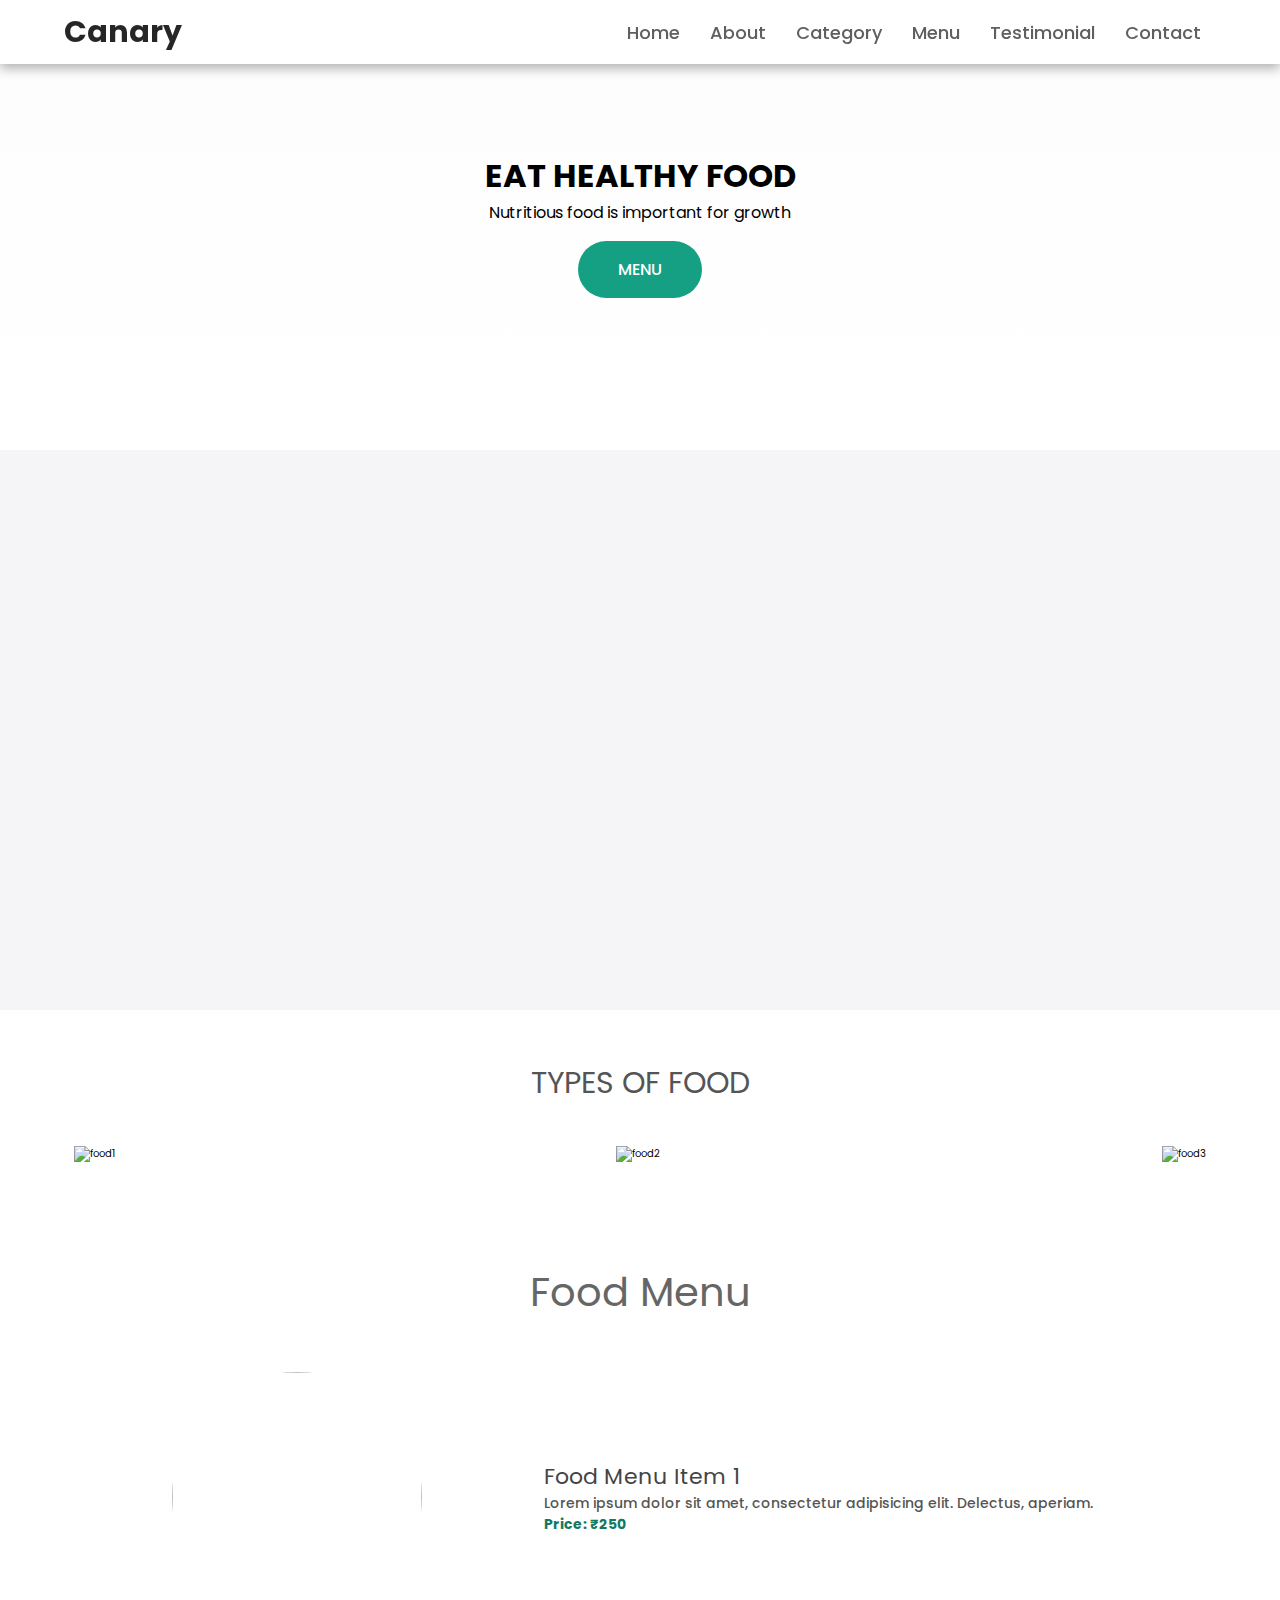
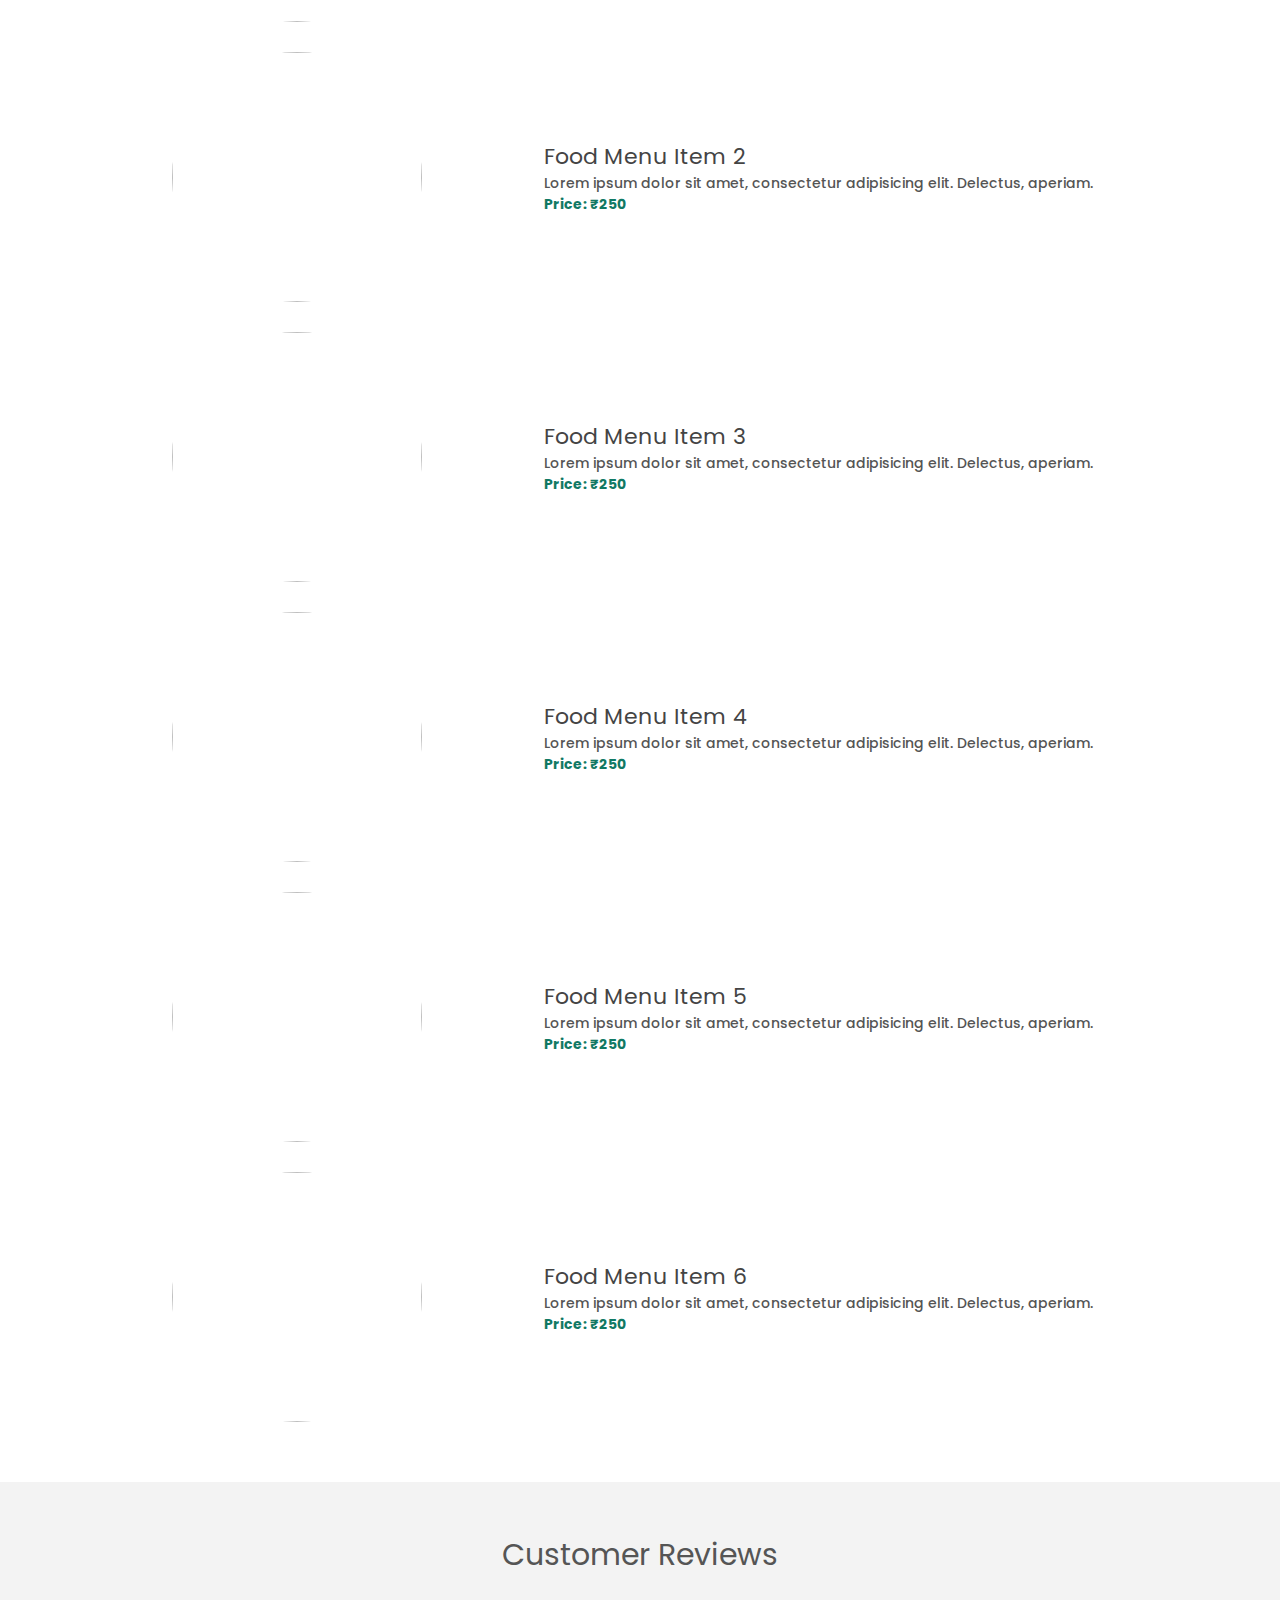
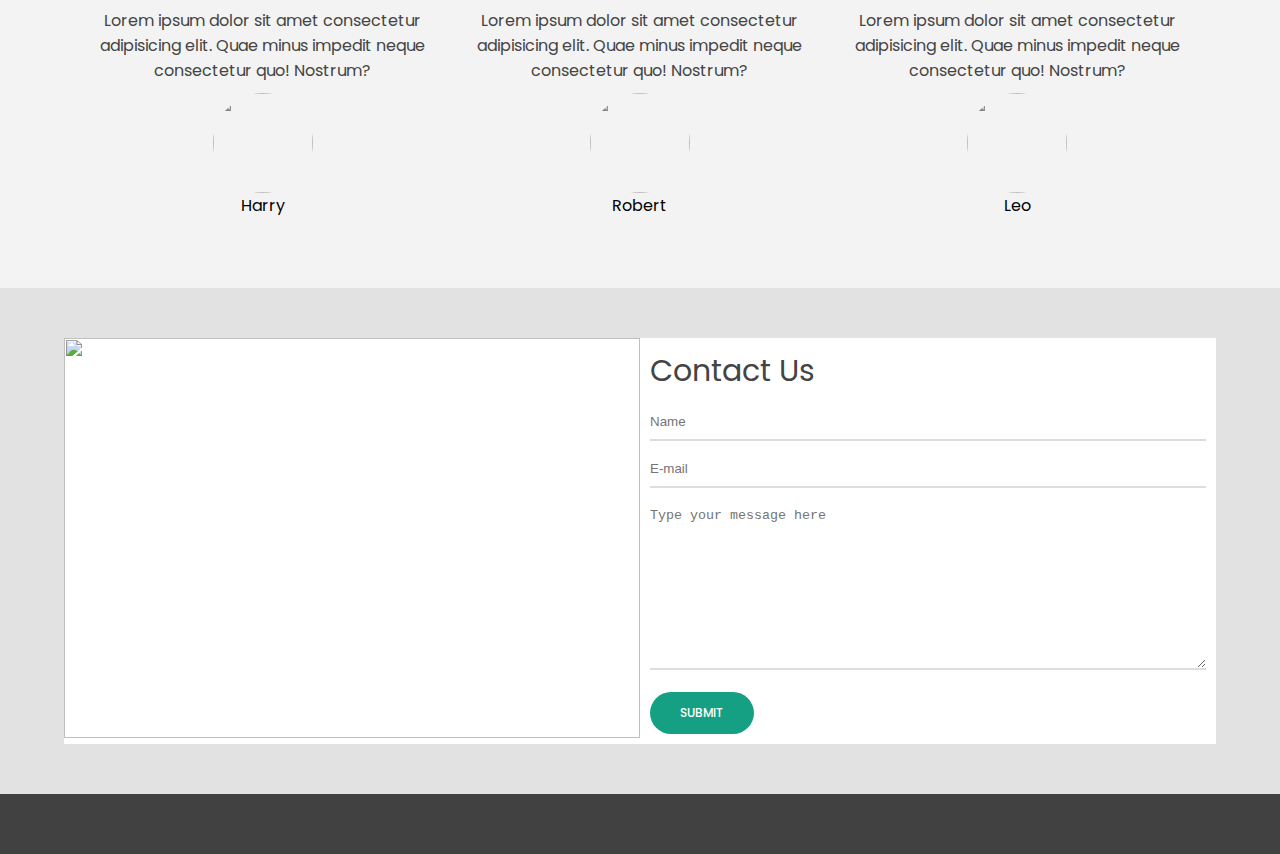
==== index.html @ d5ae2a83 "Add files via upload" ====
<!DOCTYPE html>

<html lang="en">
<head>
    <meta charset="UTF-8">
    <meta http-equiv="X-UA-Compatible" content="IE=edge">
    <meta name="viewport" content="width=device-width, initial-scale=1.0">
    <link href="style.css" rel="stylesheet">
    <link rel="stylesheet" href="https://cdnjs.cloudflare.com/ajax/libs/font-awesome/6.0.0-beta3/css/all.min.css" integrity="sha512-Fo3rlrZj/k7ujTnHg4CGR2D7kSs0v4LLanw2qksYuRlEzO+tcaEPQogQ0KaoGN26/zrn20ImR1DfuLWnOo7aBA==" crossorigin="anonymous" referrerpolicy="no-referrer" />
    <title>Canary restaurant</title>
</head>
<body>
    <nav class="navbar">
        <div class="navbar-container container">
            <input type="checkbox" name="" id="">
            <div class="hamburger-lines">
                <span class="line line1"></span>
                <span class="line line2"></span>
                <span class="line line3"></span>
            </div>
            <ul class="menu-items">
            <li><a href="#showcase">Home</a></li>
            <li><a href="#about">About</a></li>
            <li><a href="#food">Category</a></li>
            <li><a href="#food-menu">Menu</a></li>
            <li><a href="#testimonial">Testimonial</a></li>
            <li><a href="#contact">Contact</a></li>
        </ul>
        <h1 class="logo">Canary</h1>
        </div>
    </nav>
    <section class="showcase-area" id="showcase">
        <div class="showcase-container">
            <h1 class="main-title">Eat Healthy Food</h1>
            <p>Nutritious food is important for growth</p>
            <a href="#food-menu" class = "btn btn-primary">Menu</a>
        </div>
    </section>
    <section id = "about">
        <div class="about-wrapper container">
            <div class="about-text">
                <p class="small">About Us</p>
                <h2>Serving healthy food to customers from last 10 years</h2>
                <p>Lorem ipsum dolor sit amet consectetur adipisicing elit. Alias ipsa exercitationem, blanditiis quisquam odit corrupti placeat et quo consectetur quibusdam dolores modi esse enim tenetur provident expedita, saepe maiores, iure dolor architecto consequuntur vel? Reiciendis soluta debitis fugit esse eius.</p> 
            </div>
            <div class="about-img">
                <img src = "./img/about-photo.jpg" alt = "about-photo">
            </div>
        </div>
    </section>
    <section id="food">
            <h2>Types of Food</h2>
            <div class="food-container container">
                <div class="food-type fruit">
                    <div class="img-container">
                        <img src="./img/food1.jpg" alt = "food1">
                        <div class="img-content">
                            <h3>Fruits</h3>
                            <a href="https://en.wikipedia.org/wiki/Fruit" class = "btn btn-primary" target="_blank">Learn more</a>
                        </div>
                    </div>
                </div>
                <div class="food-type vegetable">
                    <div class="img-container">
                        <img src="/img/food2.jpg" alt = "food2">
                        <div class="img-content">
                            <h3>Vegetables</h3>
                            <a href="https://en.wikipedia.org/wiki/Vegetable" class = "btn btn-primary" target="_blank">Learn more</a>
                        </div>
                    </div>
                </div>
                <div class="food-type grain">
                    <div class="img-container">
                        <img src="./img/food3.jpg" alt = "food3">
                        <div class="img-content">
                            <h3>Grains</h3>
                            <a href="https://en.wikipedia.org/wiki/Grain" class = "btn btn-primary" target="_blank">Learn more</a>
                        </div>
                    </div>
                </div>
            </div>
    </section>
    <section id = "food-menu">
        <h2 class="food-menu-heading">Food Menu</h2>
        <div class="food-menu-container container">
            <div class="food-menu-item">
                <div class="food-image">
                    <img src = "img/food-menu1.jpg">
                </div>
                <div class="food-desc">
                    <h2 class="food-title">Food Menu Item 1</h2>
                    <p>Lorem ipsum dolor sit amet, consectetur adipisicing elit. Delectus, aperiam.</p>
                    <p class="food-price">Price: &#8377;250</p>
                </div>
            </div>
            <div class="food-menu-item">
                <div class="food-image">
                    <img src = "img/food-menu2.jpg">
                </div>
                <div class="food-desc">
                    <h2 class="food-title">Food Menu Item 2</h2>
                    <p>Lorem ipsum dolor sit amet, consectetur adipisicing elit. Delectus, aperiam.</p>
                    <p class="food-price">Price: &#8377;250</p>
                </div>
            </div>
            <div class="food-menu-item">
                <div class="food-image">
                    <img src = "img/food-menu3.jpg">
                </div>
                <div class="food-desc">
                    <h2 class="food-title">Food Menu Item 3</h2>
                    <p>Lorem ipsum dolor sit amet, consectetur adipisicing elit. Delectus, aperiam.</p>
                    <p class="food-price">Price: &#8377;250</p>
                </div>
            </div>
            <div class="food-menu-item">
                <div class="food-image">
                    <img src = "img/food-menu4.jpg">
                </div>
                <div class="food-desc">
                    <h2 class="food-title">Food Menu Item 4</h2>
                    <p>Lorem ipsum dolor sit amet, consectetur adipisicing elit. Delectus, aperiam.</p>
                    <p class="food-price">Price: &#8377;250</p>
                </div>
            </div>
            <div class="food-menu-item">
                <div class="food-image">
                    <img src = "img/food-menu5.jpg">
                </div>
                <div class="food-desc">
                    <h2 class="food-title">Food Menu Item 5</h2>
                    <p>Lorem ipsum dolor sit amet, consectetur adipisicing elit. Delectus, aperiam.</p>
                    <p class="food-price">Price: &#8377;250</p>
                </div>
            </div>
            <div class="food-menu-item">
                <div class="food-image">
                    <img src = "img/food-menu6.jpg">
                </div>
                <div class="food-desc">
                    <h2 class="food-title">Food Menu Item 6</h2>
                    <p>Lorem ipsum dolor sit amet, consectetur adipisicing elit. Delectus, aperiam.</p>
                    <p class="food-price">Price: &#8377;250</p>
                </div>
            </div>
        </div>
    </section>
    <section id="testimonial">
        <h2 class="testimonial-title">Customer Reviews</h2>
        <div class="testimonial-container container">
            <div class="testimonial-box">
                <div class="star-rating"></div>
                <span class="fa fa-star check"></span>
                <span class="fa fa-star check"></span>
                <span class="fa fa-star check"></span>
                <span class="fa fa-star check"></span>
                <span class="fa fa-star check"></span>
                <p class="testimonial-text">Lorem ipsum dolor sit amet consectetur adipisicing elit. Quae minus impedit neque consectetur quo! Nostrum?</p>
                <div class="customer-detail">
                    <div class="customer-photo">
                        <img src="img/male-photo1.jpg">
                        <p class="customer-name">Harry</p>
                    </div>
                </div>
            </div>
            <div class="testimonial-box">
                <div class="star-rating"></div>
                <span class="fa fa-star check"></span>
                <span class="fa fa-star check"></span>
                <span class="fa fa-star check"></span>
                <span class="fa fa-star check"></span>
                <span class="fa fa-star check"></span>
                <p class="testimonial-text">Lorem ipsum dolor sit amet consectetur adipisicing elit. Quae minus impedit neque consectetur quo! Nostrum?</p>
                <div class="customer-detail">
                    <div class="customer-photo">
                        <img src="img/male-photo2.jpg">
                        <p class="customer-name">Robert</p>
                    </div>
                </div>
            </div>
            <div class="testimonial-box">
                <div class="star-rating"></div>
                <span class="fa fa-star check"></span>
                <span class="fa fa-star check"></span>
                <span class="fa fa-star check"></span>
                <span class="fa fa-star check"></span>
                <span class="fa fa-star check"></span>
                <p class="testimonial-text">Lorem ipsum dolor sit amet consectetur adipisicing elit. Quae minus impedit neque consectetur quo! Nostrum?</p>
                <div class="customer-detail">
                    <div class="customer-photo">
                        <img src="img/male-photo3.jpg">
                        <p class="customer-name">Leo</p>
                    </div>
                </div>
            </div>
        </div>
    </section>
    <section id="contact">
        <div class="contact-container container">
            <div class="contact-image">
                <img src="./img/restraunt-image.jpg">
            </div>
            <div class="form-container">
                <h2>Contact Us</h2>
                <input type="text" name="" id="" placeholder="Name">
                <input type="email" name="" id="" placeholder="E-mail">
                <textarea name="" id="" cols="30" rows="10" placeholder="Type your message here"></textarea>
                <a href="#" class="btn btn-primary">Submit</a>
            </div>
        </div>
    </section>
    <footer id="footer">
        <h2><Canary &copy; all rights reserved</h2>
    </footer>
</body>
</html>
---- style.css ----
@import url('https://fonts.googleapis.com/css2?family=Poppins:wght@200;300;400;500;600;700&display=swap');

*,
*::before,
*::after{
    box-sizing: border-box;
    padding: 0;
    margin: 0;
}
html{
    font-size: 62.5%;
    scroll-behavior: smooth;
}
body{
    font-family: 'Poppins',sans-serif;
}
/* ######## utility  classes ########## */

.container{
    max-width: 1200px;
    width: 90%;
    margin: auto;
}
.btn{
    display: inline-block;
    padding: 1em 2.5em;
    text-decoration: none;
    border-radius: 40px;
    cursor:pointer;
    outline:none;
    margin-top: 1em;
    text-transform: uppercase;
    font-weight: 500;
}
.btn-primary{
    color: #ffffff;
    background: #16a083;
}
.btn-primary:hover{
    color:#fff;
    background: #128068;
    transition: background 0.3s ease-in;
}
/* ######### Navbar Styling ########### */


/* DESKTOP MODE */
.navbar input[type = 'checkbox'],
.navbar .hamburger-lines{
    display:none;
}
.navbar{
    box-shadow: 0px 5px 10px #aaaaaa;
    position:fixed;
    width: 100%;
    background: #fff;
    color: #000;
    opacity: 0.85;
    z-index: 99;
}
.navbar-container{
    display: flex;
    justify-content: space-between;
    height: 64px;
    align-items: center;
}
.menu-items{
    order:2;
    display:flex;
}
.logo{
    order: 1;
    font-size: 3rem;
}
.menu-items li{
    list-style: none;
    margin: 1.5rem;
    font-size: 1.8rem;
}
.navbar a{
    text-decoration: none;
    font-weight: 500;
    color: #444;
    transition: color 0.3s ease-in-out;
}
.navbar a:hover{
    color: #117964;
}
/* ######## showcase styling ########## */
.showcase-area{
    height: 50vh;
    background:linear-gradient(rgba(240,240,240,0.144),rgba(255,255,255,0.335)),url(./img/header-image2.jpg);
    background-size: cover;
    background-repeat: no-repeat;
    background-position: center;
}
.showcase-container{
    display: flex;
    flex-direction: column;
    align-items: center;
    justify-content: center;
    height: 100%;
    font-size: 1.6rem;
}
.main-title{
    text-transform: uppercase;
}

/* ######## About Us ########## */
#about{
    padding: 50px 0px;
    background: #f5f5f7;
}
.about-wrapper{
    display: flex;
    flex-wrap:wrap ;
}
#about h2{
    font-size: 3.2rem;
}
#about p{
    font-size: 1.6rem;
    color: #555;
}
#about .small{
    font-size: 1.6rem;
    color: #666;
    font-weight: 600;
}
.about-img{
flex: 1 1 400px;
padding: 30px;
transform: translateX(150%);
animation: about-image-animation 1s ease-in-out forwards;
}
@keyframes about-image-animation{
    100%{
        transform: translate(0);
    }
}

.about-text{
    flex: 1 1 400px;
    padding: 30px;
    margin:auto;
    transform: translateX(-150%);
    animation: about-text-animation 1s ease-in-out forwards;
}
@keyframes about-text-animation{
    100%{
        transform: translate(0);
    }
}
.about-img img{
    display: block;
    height: 400px;
    max-width: 100%;
    margin: auto;
    object-fit: cover;
    object-position: right;
}

/* ######## food category styling ########## */
#food{
    padding: 5rem 0 10rem 0;
}
#food h2{
    text-align: center;
    font-size: 3rem;
    font-weight: 400;
    margin-bottom: 40px;
    text-transform: uppercase;
    color: #555;
}
.food-container{
    display: flex;
    justify-content:space-between;
}
.food-container img{
    display: block;
    width: 100%;
    margin: auto;
    max-height: 300px;
    object-fit: cover;
    object-position: center;
}
.img-container{
    margin: 0 1rem;
    position: relative;
}
.img-content{
        position: absolute;
        top: 70%;
        left: 50%;
        transform: translate(-50%,-50%);
        z-index: 2;
        text-align: center;
        opacity: 0;
        transition: all 0.3s ease-in-out 0.1s;
}
.img-content h3{
    color:#ffffff;
    font-size: 3rem;
}
.img-content a{
    font-size: 1.2rem;
}
.img-container::after{
    content: "";
    display: block;
    position: absolute;
    top: 0;
    left: 0;
    width: 100%;
    height: 100%;
    background: rgba(0,0,0,0.871);
    z-index: 1;
    transform: scaleY(0);
    transform-origin: 100% 100%;
    transition: all 0.3s ease-in-out;
}
.img-container:hover::after{
    opacity: 1;
    transform: scaleY(1);
}
.img-container:hover .img-content{
    opacity: 1;
    top: 40%;
}
/* ######## food menu styling ########## */
.food-menu-heading{
    font-size: 4rem;
    text-align: center;
    font-weight: 400;
    color: #666;
}
.food-menu-container{
    display: flex;
    flex-wrap: wrap;
    padding: 50px 0px 30px 0px;
}
.food-menu-container img{
    display: block;
    width: 250px;
    height: 250px;
    border-radius: 50%;
    object-fit: cover;
    object-position: center;
}
.food-menu-item{
    display: flex;
    flex: 1 1 600px ;
    justify-content: space-evenly;
    margin-bottom: 3rem;
}
.food-desc{
    margin: auto 1.5rem;
}
.food-title{
    font-size: 2.2rem;
    font-weight: 400;
    color: #444;
}
.food-desc p{
    font-size: 1.4rem;
    color: #555;
    font-weight: 500;
}
.food-desc .food-price{
    color:#117964;
    font-weight: 700;
}
/* ######## testimonial styling ########## */
#testimonial{
    padding: 5rem 0;
    background: rgba(243,243,243);
}
.testimonial-title{
    text-align: center;
    font-size: 3rem;
    font-weight: 400;
    color: #555;
}
.testimonial-container{
    display: flex;
    justify-content: space-between;
    font-size: 1.6rem;
    padding: 1rem;
}
.testimonial-container .check{
    color:#ff9529;
}
.testimonial-container .testimonial-text{
    margin: 1rem 0;
    color: #444;
}
.testimonial-box{
    text-align: center;
    padding: 1rem;
}
.customer-photo img{
display:block;
width: 100px;
height: 100px;
object-fit: cover;
object-position: center;
border-radius: 50%;
margin: auto;
}
/* ######## contact styling ########## */

#contact{
    padding: 5rem 0;
    background-color: rgb(226,226,226);
}
.contact-container{
    display:flex;
    background: #fff;
}
.contact-image{
    width: 50%;
}
.contact-image img{
    display: block;
    height: 400px;
    object-fit: cover;
    object-position: center;
    width: 100%;
}
.form-container{
    padding: 1rem ;
    width: 50%;
    margin: auto;
}
.form-container input,
.form-container textarea{
    display: block;
    width: 100%;
    border: none;
    border-bottom: 2px solid #ddd;
    padding: 1rem 0;
    box-shadow:none;
    margin-bottom: 1rem;
    color:#444;
    font-weight: 500;
    outline-style: none;
}
.form-container h2{
    font-size: 3rem;
    font-weight: 400;
    color: #444;
    margin-bottom: 1rem;
}
.form-container a{
    font-size: 1.2rem;
}
#footer h2{
    text-align: center;
    font-size: 2rem;
    padding: 3rem;
    font-weight: 500;
    color:#fff;
    background: rgb(65,65,65);
}
/* ########### media queries ############ */

/* navbar */
@media (max-width: 768px){
    .navbar{
        opacity: 0.95;
    } 
    .navbar-container input[type='checkbox'],
    .navbar .hamburger-lines{
        display: block;
    }
    .navbar-container{
        display: block;
        position: relative;
        height: 64px;
    }
    .navbar-container input[type = 'checkbox']{
        position: absolute;
        display: block;
        height: 32px;
        width: 40px;
        top: 20px;
        left:20px;
        z-index:5;
        opacity: 0;
    }
    .navbar-container .hamburger-lines{
        display: block;
        height: 32px;
        width: 40px;
        position:absolute;
        top: 20px;
        left: 20px;
        z-index: 2;
        display: flex;
        flex-direction: column;
        justify-content: space-between;
        }
    .navbar-container .hamburger-lines .line{
        display: block;
        height: 4px;
        width: 100%;
        border-radius: 10px;
        background: #333;
    } 
    .navbar-container .hamburger-lines .line1{
        transform-origin: 0% 0%;
        transition: transform 0.4s ease-in-out;
    }
    .navbar-container .hamburger-lines .line2{
        transition: transform 0.4s ease-in-out;
    }
    .navbar-container .hamburger-lines .line3{
        transform-origin: 0% 100%;
        transition: transform 0.4s ease-in-out;
    }
    .navbar .menu-items{
        padding-top: 100px;
        background: #fff;
        height: 100vh;
        max-width: 300px;
        transform: translateX(-150%);
        display: flex;
        flex-direction: column;
        margin-left: -40px;
        padding-left: 50px;
        transition: transform 0.5s ease-in-out;
        box-shadow: 5px 0px 10px 0px #aaa;
    }
    .navbar .menu-items li{
        margin-bottom: 3rem;
        font-size: 2rem;
        font-weight: 500;
    }
    .logo{
        position: absolute;
        top:10px;
        right: 15px;
        font-size: 3rem;
    }
    .navbar-container input[type='checkbox']:checked ~ .menu-items{
            transform: translateX(0);
    }
    .navbar-container input[type='checkbox']:checked ~ .hamburger-lines .line1{
        transform: rotate(45deg);
    }
    .navbar-container input[type='checkbox']:checked ~ .hamburger-lines .line2{
        transform: scaleY(0);
    }
    .navbar-container input[type='checkbox']:checked ~ .hamburger-lines .line3{
        transform: rotate(-45deg);
    }

    /* food category */
    .food-container{
        flex-direction: column;
        align-items: stretch;
    }
    .food-type:not(:last-child){
        margin-bottom: 3rem;
    }
    .food-type{
        box-shadow: 5px 5px 10px 0px #aaa;
    }
    .img-container{
        margin: 0;
    }
}
    /* ####### small screen ####### */
    @media(max-width: 500px){
        html{
            font-size: 50%;
        }
        .testimonial-container{
            flex-direction: column;
            text-align: center;
        }
        .food-menu-item{
            flex-direction: column;
            text-align: center;
        }
        .food-menu-container img{
            margin: auto;
        }
        .form-container{
            width: 90%;
        }
        .contact-container{
            display: flex;
            flex-direction: column;
        }
        .contact-image{
            width: 90%;
            margin: 3rem;
        }
    }
 /* ####### landscape mode ######### */
 @media (orientation:landscape) and (max-height: 500px){
     .showcase-area{
         height: 50vmax;
     }
 }
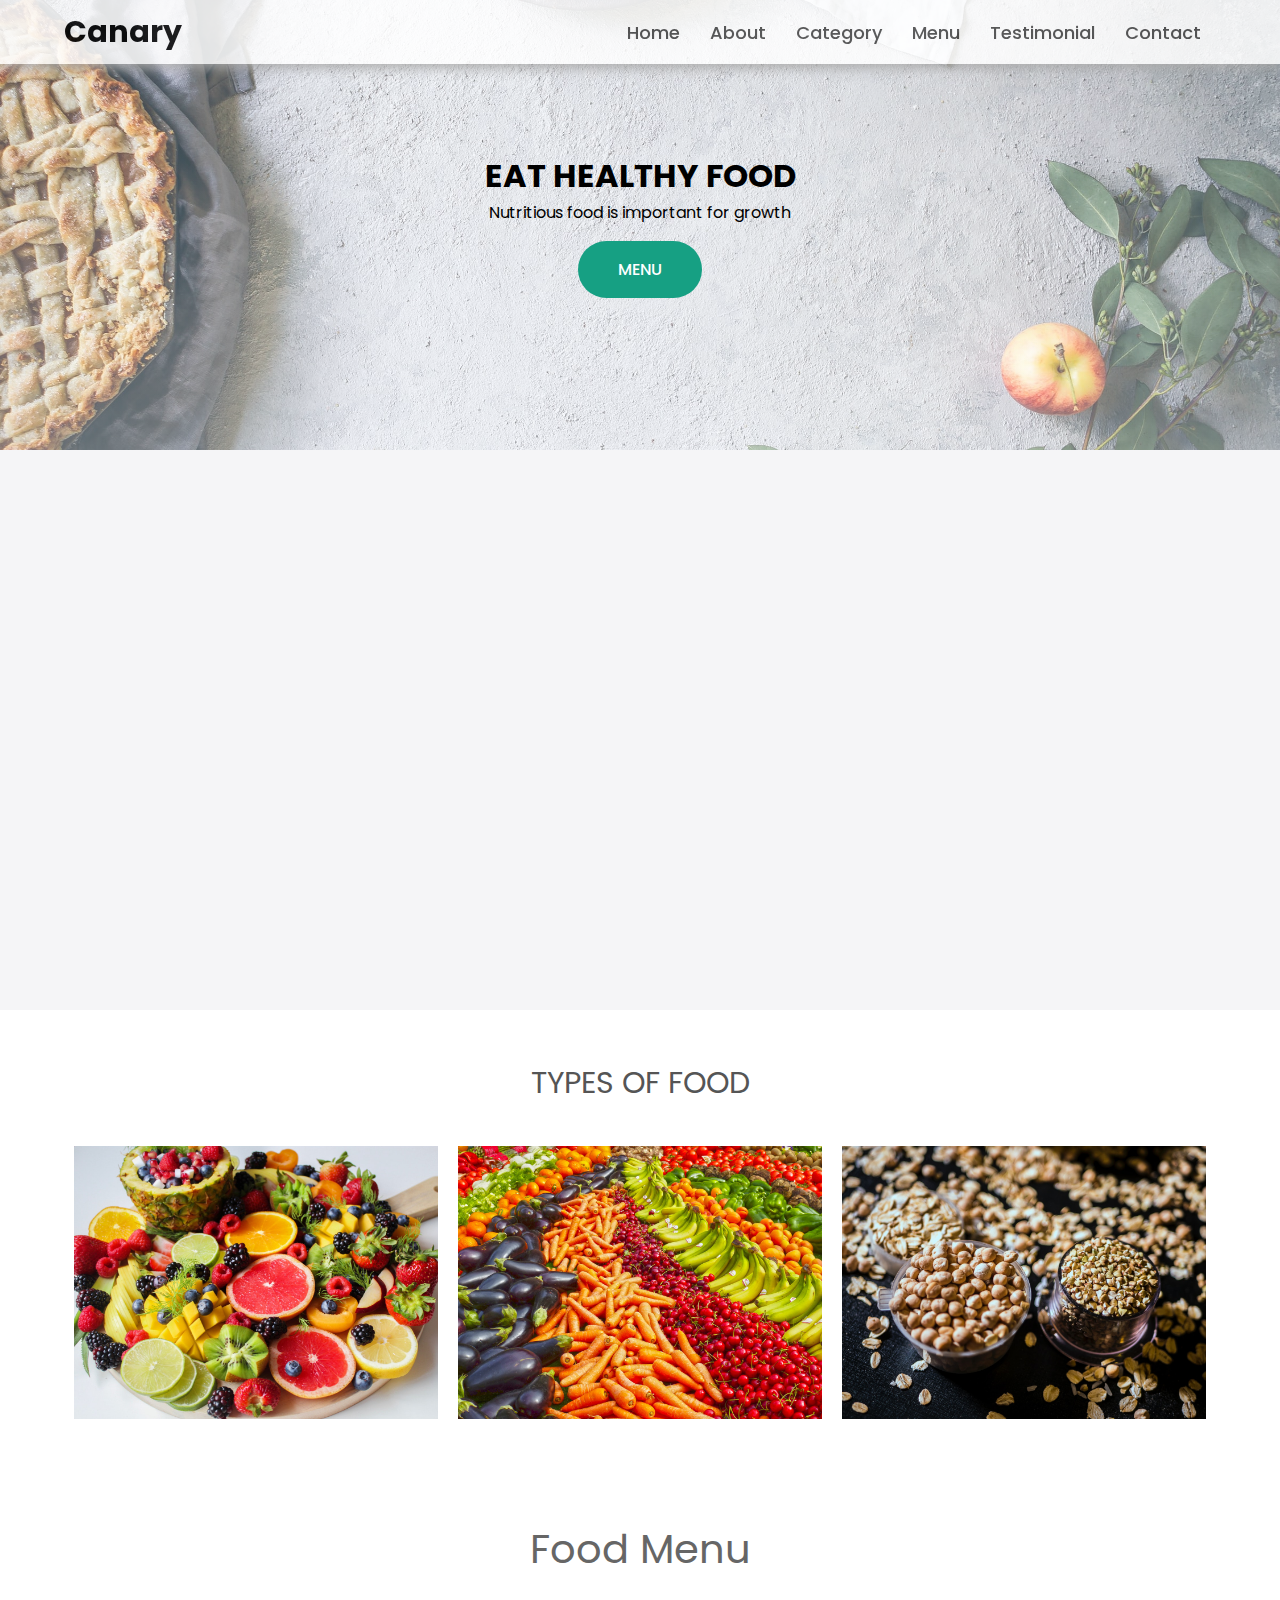
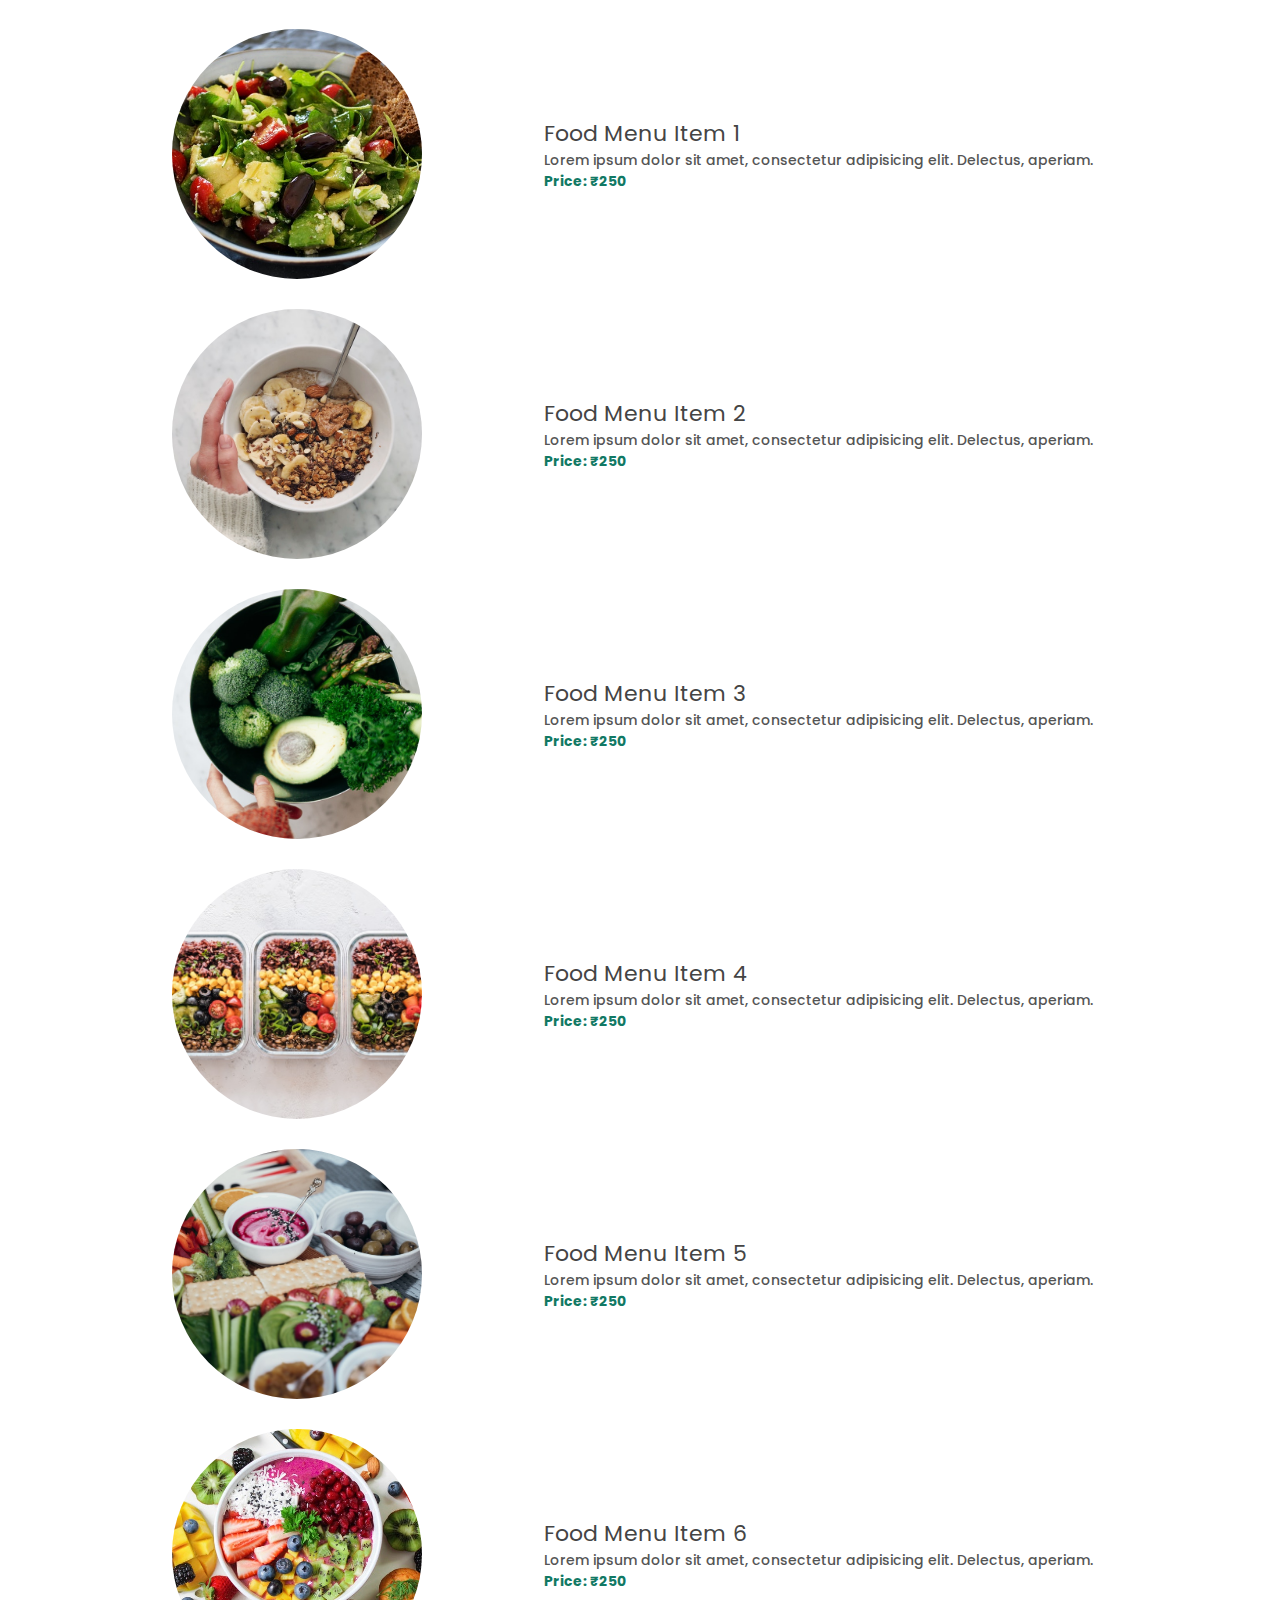
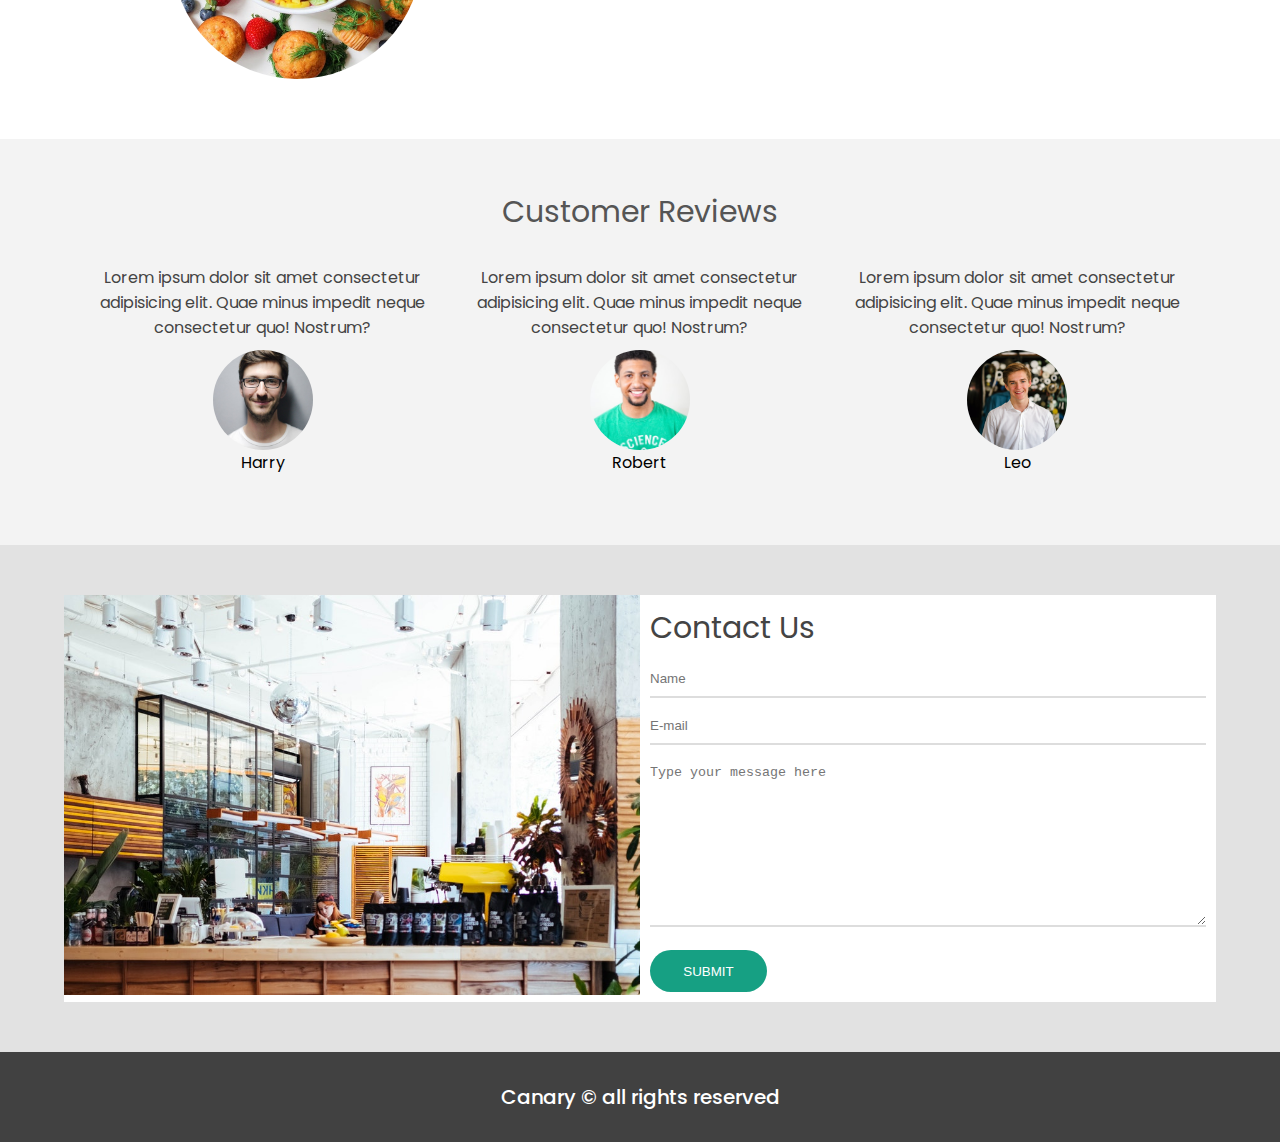
==== commit 419ab9e4: "success page added and contact page made working" ====
--- a/index.html
+++ b/index.html
@@ -1,216 +1,292 @@
 <!DOCTYPE html>
 
 <html lang="en">
-<head>
-    <meta charset="UTF-8">
-    <meta http-equiv="X-UA-Compatible" content="IE=edge">
-    <meta name="viewport" content="width=device-width, initial-scale=1.0">
-    <link href="style.css" rel="stylesheet">
-    <link rel="stylesheet" href="https://cdnjs.cloudflare.com/ajax/libs/font-awesome/6.0.0-beta3/css/all.min.css" integrity="sha512-Fo3rlrZj/k7ujTnHg4CGR2D7kSs0v4LLanw2qksYuRlEzO+tcaEPQogQ0KaoGN26/zrn20ImR1DfuLWnOo7aBA==" crossorigin="anonymous" referrerpolicy="no-referrer" />
+  <head>
+    <meta charset="UTF-8" />
+    <meta http-equiv="X-UA-Compatible" content="IE=edge" />
+    <meta name="viewport" content="width=device-width, initial-scale=1.0" />
+    <link href="style.css" rel="stylesheet" />
+    <link
+      rel="stylesheet"
+      href="https://cdnjs.cloudflare.com/ajax/libs/font-awesome/6.0.0-beta3/css/all.min.css"
+      integrity="sha512-Fo3rlrZj/k7ujTnHg4CGR2D7kSs0v4LLanw2qksYuRlEzO+tcaEPQogQ0KaoGN26/zrn20ImR1DfuLWnOo7aBA=="
+      crossorigin="anonymous"
+      referrerpolicy="no-referrer"
+    />
     <title>Canary restaurant</title>
-</head>
-<body>
+  </head>
+  <body>
     <nav class="navbar">
-        <div class="navbar-container container">
-            <input type="checkbox" name="" id="">
-            <div class="hamburger-lines">
-                <span class="line line1"></span>
-                <span class="line line2"></span>
-                <span class="line line3"></span>
-            </div>
-            <ul class="menu-items">
-            <li><a href="#showcase">Home</a></li>
-            <li><a href="#about">About</a></li>
-            <li><a href="#food">Category</a></li>
-            <li><a href="#food-menu">Menu</a></li>
-            <li><a href="#testimonial">Testimonial</a></li>
-            <li><a href="#contact">Contact</a></li>
+      <div class="navbar-container container">
+        <input type="checkbox" name="" id="" />
+        <div class="hamburger-lines">
+          <span class="line line1"></span>
+          <span class="line line2"></span>
+          <span class="line line3"></span>
+        </div>
+        <ul class="menu-items">
+          <li><a href="#showcase">Home</a></li>
+          <li><a href="#about">About</a></li>
+          <li><a href="#food">Category</a></li>
+          <li><a href="#food-menu">Menu</a></li>
+          <li><a href="#testimonial">Testimonial</a></li>
+          <li><a href="#contact">Contact</a></li>
         </ul>
         <h1 class="logo">Canary</h1>
-        </div>
+      </div>
     </nav>
     <section class="showcase-area" id="showcase">
-        <div class="showcase-container">
-            <h1 class="main-title">Eat Healthy Food</h1>
-            <p>Nutritious food is important for growth</p>
-            <a href="#food-menu" class = "btn btn-primary">Menu</a>
-        </div>
-    </section>
-    <section id = "about">
-        <div class="about-wrapper container">
-            <div class="about-text">
-                <p class="small">About Us</p>
-                <h2>Serving healthy food to customers from last 10 years</h2>
-                <p>Lorem ipsum dolor sit amet consectetur adipisicing elit. Alias ipsa exercitationem, blanditiis quisquam odit corrupti placeat et quo consectetur quibusdam dolores modi esse enim tenetur provident expedita, saepe maiores, iure dolor architecto consequuntur vel? Reiciendis soluta debitis fugit esse eius.</p> 
-            </div>
-            <div class="about-img">
-                <img src = "./img/about-photo.jpg" alt = "about-photo">
-            </div>
-        </div>
+      <div class="showcase-container">
+        <h1 class="main-title">Eat Healthy Food</h1>
+        <p>Nutritious food is important for growth</p>
+        <a href="#food-menu" class="btn btn-primary">Menu</a>
+      </div>
+    </section>
+    <section id="about">
+      <div class="about-wrapper container">
+        <div class="about-text">
+          <p class="small">About Us</p>
+          <h2>Serving healthy food to customers from last 10 years</h2>
+          <p>
+            Lorem ipsum dolor sit amet consectetur adipisicing elit. Alias ipsa
+            exercitationem, blanditiis quisquam odit corrupti placeat et quo
+            consectetur quibusdam dolores modi esse enim tenetur provident
+            expedita, saepe maiores, iure dolor architecto consequuntur vel?
+            Reiciendis soluta debitis fugit esse eius.
+          </p>
+        </div>
+        <div class="about-img">
+          <img src="./img/about-photo.jpg" alt="about-photo" />
+        </div>
+      </div>
     </section>
     <section id="food">
-            <h2>Types of Food</h2>
-            <div class="food-container container">
-                <div class="food-type fruit">
-                    <div class="img-container">
-                        <img src="./img/food1.jpg" alt = "food1">
-                        <div class="img-content">
-                            <h3>Fruits</h3>
-                            <a href="https://en.wikipedia.org/wiki/Fruit" class = "btn btn-primary" target="_blank">Learn more</a>
-                        </div>
-                    </div>
-                </div>
-                <div class="food-type vegetable">
-                    <div class="img-container">
-                        <img src="/img/food2.jpg" alt = "food2">
-                        <div class="img-content">
-                            <h3>Vegetables</h3>
-                            <a href="https://en.wikipedia.org/wiki/Vegetable" class = "btn btn-primary" target="_blank">Learn more</a>
-                        </div>
-                    </div>
-                </div>
-                <div class="food-type grain">
-                    <div class="img-container">
-                        <img src="./img/food3.jpg" alt = "food3">
-                        <div class="img-content">
-                            <h3>Grains</h3>
-                            <a href="https://en.wikipedia.org/wiki/Grain" class = "btn btn-primary" target="_blank">Learn more</a>
-                        </div>
-                    </div>
-                </div>
-            </div>
-    </section>
-    <section id = "food-menu">
-        <h2 class="food-menu-heading">Food Menu</h2>
-        <div class="food-menu-container container">
-            <div class="food-menu-item">
-                <div class="food-image">
-                    <img src = "img/food-menu1.jpg">
-                </div>
-                <div class="food-desc">
-                    <h2 class="food-title">Food Menu Item 1</h2>
-                    <p>Lorem ipsum dolor sit amet, consectetur adipisicing elit. Delectus, aperiam.</p>
-                    <p class="food-price">Price: &#8377;250</p>
-                </div>
-            </div>
-            <div class="food-menu-item">
-                <div class="food-image">
-                    <img src = "img/food-menu2.jpg">
-                </div>
-                <div class="food-desc">
-                    <h2 class="food-title">Food Menu Item 2</h2>
-                    <p>Lorem ipsum dolor sit amet, consectetur adipisicing elit. Delectus, aperiam.</p>
-                    <p class="food-price">Price: &#8377;250</p>
-                </div>
-            </div>
-            <div class="food-menu-item">
-                <div class="food-image">
-                    <img src = "img/food-menu3.jpg">
-                </div>
-                <div class="food-desc">
-                    <h2 class="food-title">Food Menu Item 3</h2>
-                    <p>Lorem ipsum dolor sit amet, consectetur adipisicing elit. Delectus, aperiam.</p>
-                    <p class="food-price">Price: &#8377;250</p>
-                </div>
-            </div>
-            <div class="food-menu-item">
-                <div class="food-image">
-                    <img src = "img/food-menu4.jpg">
-                </div>
-                <div class="food-desc">
-                    <h2 class="food-title">Food Menu Item 4</h2>
-                    <p>Lorem ipsum dolor sit amet, consectetur adipisicing elit. Delectus, aperiam.</p>
-                    <p class="food-price">Price: &#8377;250</p>
-                </div>
-            </div>
-            <div class="food-menu-item">
-                <div class="food-image">
-                    <img src = "img/food-menu5.jpg">
-                </div>
-                <div class="food-desc">
-                    <h2 class="food-title">Food Menu Item 5</h2>
-                    <p>Lorem ipsum dolor sit amet, consectetur adipisicing elit. Delectus, aperiam.</p>
-                    <p class="food-price">Price: &#8377;250</p>
-                </div>
-            </div>
-            <div class="food-menu-item">
-                <div class="food-image">
-                    <img src = "img/food-menu6.jpg">
-                </div>
-                <div class="food-desc">
-                    <h2 class="food-title">Food Menu Item 6</h2>
-                    <p>Lorem ipsum dolor sit amet, consectetur adipisicing elit. Delectus, aperiam.</p>
-                    <p class="food-price">Price: &#8377;250</p>
-                </div>
-            </div>
-        </div>
+      <h2>Types of Food</h2>
+      <div class="food-container container">
+        <div class="food-type fruit">
+          <div class="img-container">
+            <img src="./img/food1.jpg" alt="food1" />
+            <div class="img-content">
+              <h3>Fruits</h3>
+              <a
+                href="https://en.wikipedia.org/wiki/Fruit"
+                class="btn btn-primary"
+                target="_blank"
+                >Learn more</a
+              >
+            </div>
+          </div>
+        </div>
+        <div class="food-type vegetable">
+          <div class="img-container">
+            <img src="/img/food2.jpg" alt="food2" />
+            <div class="img-content">
+              <h3>Vegetables</h3>
+              <a
+                href="https://en.wikipedia.org/wiki/Vegetable"
+                class="btn btn-primary"
+                target="_blank"
+                >Learn more</a
+              >
+            </div>
+          </div>
+        </div>
+        <div class="food-type grain">
+          <div class="img-container">
+            <img src="./img/food3.jpg" alt="food3" />
+            <div class="img-content">
+              <h3>Grains</h3>
+              <a
+                href="https://en.wikipedia.org/wiki/Grain"
+                class="btn btn-primary"
+                target="_blank"
+                >Learn more</a
+              >
+            </div>
+          </div>
+        </div>
+      </div>
+    </section>
+    <section id="food-menu">
+      <h2 class="food-menu-heading">Food Menu</h2>
+      <div class="food-menu-container container">
+        <div class="food-menu-item">
+          <div class="food-image">
+            <img src="img/food-menu1.jpg" />
+          </div>
+          <div class="food-desc">
+            <h2 class="food-title">Food Menu Item 1</h2>
+            <p>
+              Lorem ipsum dolor sit amet, consectetur adipisicing elit.
+              Delectus, aperiam.
+            </p>
+            <p class="food-price">Price: &#8377;250</p>
+          </div>
+        </div>
+        <div class="food-menu-item">
+          <div class="food-image">
+            <img src="img/food-menu2.jpg" />
+          </div>
+          <div class="food-desc">
+            <h2 class="food-title">Food Menu Item 2</h2>
+            <p>
+              Lorem ipsum dolor sit amet, consectetur adipisicing elit.
+              Delectus, aperiam.
+            </p>
+            <p class="food-price">Price: &#8377;250</p>
+          </div>
+        </div>
+        <div class="food-menu-item">
+          <div class="food-image">
+            <img src="img/food-menu3.jpg" />
+          </div>
+          <div class="food-desc">
+            <h2 class="food-title">Food Menu Item 3</h2>
+            <p>
+              Lorem ipsum dolor sit amet, consectetur adipisicing elit.
+              Delectus, aperiam.
+            </p>
+            <p class="food-price">Price: &#8377;250</p>
+          </div>
+        </div>
+        <div class="food-menu-item">
+          <div class="food-image">
+            <img src="img/food-menu4.jpg" />
+          </div>
+          <div class="food-desc">
+            <h2 class="food-title">Food Menu Item 4</h2>
+            <p>
+              Lorem ipsum dolor sit amet, consectetur adipisicing elit.
+              Delectus, aperiam.
+            </p>
+            <p class="food-price">Price: &#8377;250</p>
+          </div>
+        </div>
+        <div class="food-menu-item">
+          <div class="food-image">
+            <img src="img/food-menu5.jpg" />
+          </div>
+          <div class="food-desc">
+            <h2 class="food-title">Food Menu Item 5</h2>
+            <p>
+              Lorem ipsum dolor sit amet, consectetur adipisicing elit.
+              Delectus, aperiam.
+            </p>
+            <p class="food-price">Price: &#8377;250</p>
+          </div>
+        </div>
+        <div class="food-menu-item">
+          <div class="food-image">
+            <img src="img/food-menu6.jpg" />
+          </div>
+          <div class="food-desc">
+            <h2 class="food-title">Food Menu Item 6</h2>
+            <p>
+              Lorem ipsum dolor sit amet, consectetur adipisicing elit.
+              Delectus, aperiam.
+            </p>
+            <p class="food-price">Price: &#8377;250</p>
+          </div>
+        </div>
+      </div>
     </section>
     <section id="testimonial">
-        <h2 class="testimonial-title">Customer Reviews</h2>
-        <div class="testimonial-container container">
-            <div class="testimonial-box">
-                <div class="star-rating"></div>
-                <span class="fa fa-star check"></span>
-                <span class="fa fa-star check"></span>
-                <span class="fa fa-star check"></span>
-                <span class="fa fa-star check"></span>
-                <span class="fa fa-star check"></span>
-                <p class="testimonial-text">Lorem ipsum dolor sit amet consectetur adipisicing elit. Quae minus impedit neque consectetur quo! Nostrum?</p>
-                <div class="customer-detail">
-                    <div class="customer-photo">
-                        <img src="img/male-photo1.jpg">
-                        <p class="customer-name">Harry</p>
-                    </div>
-                </div>
-            </div>
-            <div class="testimonial-box">
-                <div class="star-rating"></div>
-                <span class="fa fa-star check"></span>
-                <span class="fa fa-star check"></span>
-                <span class="fa fa-star check"></span>
-                <span class="fa fa-star check"></span>
-                <span class="fa fa-star check"></span>
-                <p class="testimonial-text">Lorem ipsum dolor sit amet consectetur adipisicing elit. Quae minus impedit neque consectetur quo! Nostrum?</p>
-                <div class="customer-detail">
-                    <div class="customer-photo">
-                        <img src="img/male-photo2.jpg">
-                        <p class="customer-name">Robert</p>
-                    </div>
-                </div>
-            </div>
-            <div class="testimonial-box">
-                <div class="star-rating"></div>
-                <span class="fa fa-star check"></span>
-                <span class="fa fa-star check"></span>
-                <span class="fa fa-star check"></span>
-                <span class="fa fa-star check"></span>
-                <span class="fa fa-star check"></span>
-                <p class="testimonial-text">Lorem ipsum dolor sit amet consectetur adipisicing elit. Quae minus impedit neque consectetur quo! Nostrum?</p>
-                <div class="customer-detail">
-                    <div class="customer-photo">
-                        <img src="img/male-photo3.jpg">
-                        <p class="customer-name">Leo</p>
-                    </div>
-                </div>
-            </div>
-        </div>
+      <h2 class="testimonial-title">Customer Reviews</h2>
+      <div class="testimonial-container container">
+        <div class="testimonial-box">
+          <div class="star-rating"></div>
+          <span class="fa fa-star check"></span>
+          <span class="fa fa-star check"></span>
+          <span class="fa fa-star check"></span>
+          <span class="fa fa-star check"></span>
+          <span class="fa fa-star check"></span>
+          <p class="testimonial-text">
+            Lorem ipsum dolor sit amet consectetur adipisicing elit. Quae minus
+            impedit neque consectetur quo! Nostrum?
+          </p>
+          <div class="customer-detail">
+            <div class="customer-photo">
+              <img src="img/male-photo1.jpg" />
+              <p class="customer-name">Harry</p>
+            </div>
+          </div>
+        </div>
+        <div class="testimonial-box">
+          <div class="star-rating"></div>
+          <span class="fa fa-star check"></span>
+          <span class="fa fa-star check"></span>
+          <span class="fa fa-star check"></span>
+          <span class="fa fa-star check"></span>
+          <span class="fa fa-star check"></span>
+          <p class="testimonial-text">
+            Lorem ipsum dolor sit amet consectetur adipisicing elit. Quae minus
+            impedit neque consectetur quo! Nostrum?
+          </p>
+          <div class="customer-detail">
+            <div class="customer-photo">
+              <img src="img/male-photo2.jpg" />
+              <p class="customer-name">Robert</p>
+            </div>
+          </div>
+        </div>
+        <div class="testimonial-box">
+          <div class="star-rating"></div>
+          <span class="fa fa-star check"></span>
+          <span class="fa fa-star check"></span>
+          <span class="fa fa-star check"></span>
+          <span class="fa fa-star check"></span>
+          <span class="fa fa-star check"></span>
+          <p class="testimonial-text">
+            Lorem ipsum dolor sit amet consectetur adipisicing elit. Quae minus
+            impedit neque consectetur quo! Nostrum?
+          </p>
+          <div class="customer-detail">
+            <div class="customer-photo">
+              <img src="img/male-photo3.jpg" />
+              <p class="customer-name">Leo</p>
+            </div>
+          </div>
+        </div>
+      </div>
     </section>
     <section id="contact">
-        <div class="contact-container container">
-            <div class="contact-image">
-                <img src="./img/restraunt-image.jpg">
-            </div>
-            <div class="form-container">
-                <h2>Contact Us</h2>
-                <input type="text" name="" id="" placeholder="Name">
-                <input type="email" name="" id="" placeholder="E-mail">
-                <textarea name="" id="" cols="30" rows="10" placeholder="Type your message here"></textarea>
-                <a href="#" class="btn btn-primary">Submit</a>
-            </div>
-        </div>
+      <div class="contact-container container">
+        <div class="contact-image">
+          <img src="./img/restraunt-image.jpg" />
+        </div>
+        <div class="form-container">
+          <h2>Contact Us</h2>
+          <form
+            action="https://formsubmit.co/kapoorritwik2020@gmail.com"
+            method="POST"
+          >
+            <!-- HONEYPOT -->
+            <input type="text" name="_honey" style="display: none" />
+            <!-- DISABLE CAPTCHA -->
+            <input type="hidden" name="_captcha" value="false" />
+            <!-- SUCCESS PAGE -->
+            <input
+              type="hidden"
+              name="_next"
+              value="https://canary-restaurant.netlify.app/success.html"
+            />
+
+            <input type="text" name="Name" placeholder="Name" required />
+            <input type="email" name="E-mail" placeholder="E-mail" required />
+            <textarea
+              name="Message"
+              cols="30"
+              rows="10"
+              placeholder="Type your message here"
+              required
+            ></textarea>
+            <button type="submit" class="btn btn-primary">Submit</button>
+          </form>
+        </div>
+      </div>
     </section>
     <footer id="footer">
-        <h2><Canary &copy; all rights reserved</h2>
+      <h2>Canary &copy; all rights reserved</h2>
     </footer>
-</body>
-</html>+  </body>
+</html>
--- a/style.css
+++ b/style.css
@@ -28,6 +28,7 @@
     border-radius: 40px;
     cursor:pointer;
     outline:none;
+    border: none;
     margin-top: 1em;
     text-transform: uppercase;
     font-weight: 500;
@@ -36,7 +37,7 @@
     color: #ffffff;
     background: #16a083;
 }
-.btn-primary:hover{
+.btn-primary:hover,.submit-button:hover{
     color:#fff;
     background: #128068;
     transition: background 0.3s ease-in;
@@ -361,7 +362,7 @@
     font-weight: 500;
     color:#fff;
     background: rgb(65,65,65);
-}
+} 
 /* ########### media queries ############ */
 
 /* navbar */
